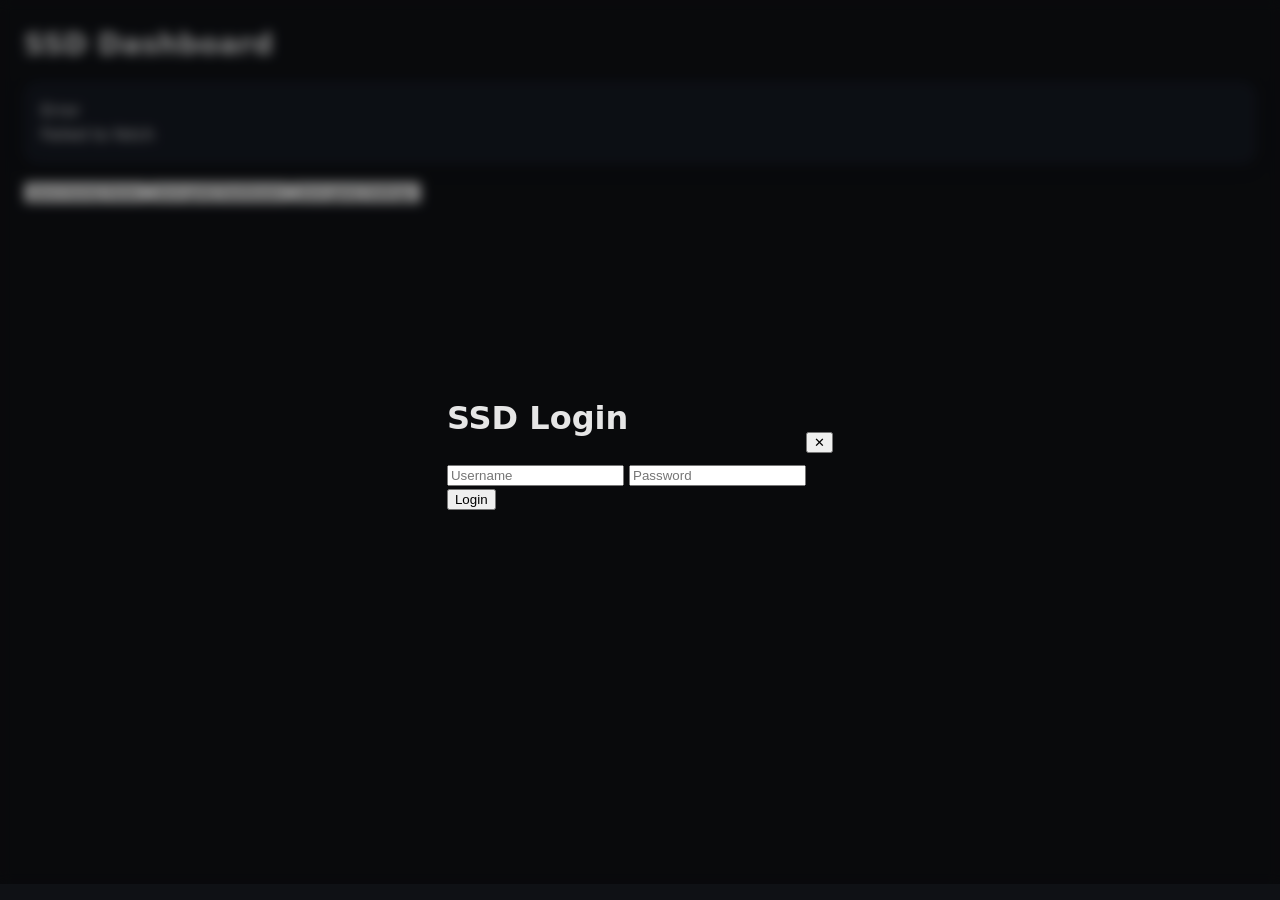
==== html/index.html @ f1f97885 "added ss-application element" ====
<!DOCTYPE html>
<html>
<head>
    <meta charset="utf-8">
    <meta name="viewport" content="width=device-width, initial-scale=1">
    <title>SSD Dashboard</title>
    <link rel="stylesheet" href="assets/css/style.css">
    <link rel="stylesheet" href="assets/css/global.css">
    <meta name="view-transition" content="same-origin">
</head>
<body>
    <h1>SSD Dashboard</h1>
    <ssd-schedule isAdmin></ssd-schedule>


    <!-- <ssd-login asPopup redirectURL="close"></ssd-login>
    <x-translation>welcome_message</x-translation>
    <ssd-icon name="user">user</ssd-icon>
    <ssd-intra-mission id="00899ca0-f8d4-4706-b140-795fee11b27f" alerterror="a"></ssd-intra-mission>

    <ssd-intra-mission-list page_size="5"></ssd-intra-mission-list>
<time-display show-countdown="true" show-date="nottoday">2026-04-01T18:10:00</time-display> -->

    <ssd-nav></ssd-nav>

    <script src="./assets/js/main.js"></script>

        <script src="./assets/js/pages/index/main.js" type="module"></script>

    <script type="module" src="assets/js/api/api.generated.js"></script>
    <script type="module" src="assets/js/util.js"></script>

    <script type="module" src="assets/js/customElements/general/icon.js"></script>
    <script type="module" src="assets/js/customElements/general/SimplePagination.js"></script>
    <script type="module" src="assets/js/customElements/general/translation.js"></script>
    <script type="module" src="assets/js/customElements/general/time-display.js"></script>
    <script type="module" src="assets/js/customElements/ssd-alert/ssd-error.js"></script>
    <script type="module" src="assets/js/customElements/ssd-alert/ssd-warning.js"></script>
    <script type="module" src="assets/js/customElements/ssd-alert/ssd-ok.js"></script>

    <script type="module" src="assets/js/customElements/ssd-nav.js"></script>


    <script type="module" src="assets/js/customElements/api-elements/mission/missiondisplay.js"></script>
    <script type="module" src="assets/js/customElements/api-elements/mission/missionlist.js"></script>
    <script type="module" src="assets/js/customElements/api-elements/schedule/schedule.js"></script>
    <script type="module" src="assets/js/customElements/api-elements/schedule/slot.js"></script>
    <script type="module" src="assets/js/customElements/api-elements/schedule/slot-wrapped.js"></script>
    <script type="module" src="assets/js/customElements/api-elements/application/ssd-application.js"></script>
    <script type="module" src="assets/js/customElements/api-elements/ssd-user.js"></script>
    <script type="module" src="assets/js/customElements/api-elements/forms/ssd-login.js"></script>
    <script type="module" src="assets/js/customElements/api-elements/forms/ssd-slot-form.js"></script>

</body>
</html>
---- html/assets/css/style.css ----
/* =========================
   GLOBAL RESET
========================= */
* {
  box-sizing: border-box;
  margin: 0;
  padding: 0;
}

body {
  font-family: system-ui, -apple-system, Segoe UI, Roboto, Arial, sans-serif;
  background: #0f1115;
  color: #e6e6e6;
  line-height: 1.5;
  padding: 24px;
}

/* =========================
   HEADER
========================= */
h1 {
  font-size: 28px;
  margin-bottom: 16px;
  letter-spacing: 0.5px;
}

/* =========================
   NAV BAR
========================= */
nav {
  display: flex;
  flex-wrap: wrap;
  gap: 10px;
  margin-bottom: 24px;
  padding: 12px;
  background: #151922;
  border: 1px solid #232838;
  border-radius: 12px;
}

nav button {
  background: #1f2430;
  color: #e6e6e6;
  border: 1px solid #2d3345;
  padding: 8px 12px;
  border-radius: 10px;
  cursor: pointer;
  transition: all 0.2s ease;
}

nav button:hover {
  background: #2a3142;
  transform: translateY(-1px);
}

nav button:active {
  transform: translateY(0);
}

/* =========================
   DASHBOARD LAYOUT
========================= */
body > *:not(nav):not(h1) {
  display: block;
  margin-bottom: 16px;
}

/* =========================
   CUSTOM ELEMENT CARDS
========================= */
ssd-schedule,
ssd-intra-mission {
  display: block;
  background: #151922;
  border: 1px solid #232838;
  border-radius: 14px;
  padding: 16px;
  box-shadow: 0 4px 16px rgba(0, 0, 0, 0.25);
}

/* =========================
   SCHEDULE SPECIFIC
========================= */
ssd-schedule h2 {
  font-size: 18px;
  margin-bottom: 8px;
}

.schedule {
  display: flex;
  flex-direction: column;
  gap: 8px;
}

/* slot styling */
ssd-slot {
  display: block;
  padding: 10px;
  border-radius: 10px;
  background: #1f2430;
  border: 1px solid #2d3345;
}

/* =========================
   ALERT / MISSION ELEMENTS
========================= */
ssd-intra-mission {
  margin-top: 10px;
    border: 1px solid #2d3345;

}

/* =========================
   ICONS
========================= */
ssd-icon {
  vertical-align: middle;
  margin-left: 6px;
  color: #7aa2ff;
}

/* =========================
   User ELEMENTS
========================= */
ssd-intra-user {
  margin-top: 10px;
  background: red;


}
/* =========================
   TRANSLATION ELEMENT
========================= */
x-translation {
  display: inline;
  margin-bottom: 12px;
  opacity: 0.8;
}

/* =========================
   RESPONSIVE
========================= */
@media (max-width: 600px) {
  nav {
    flex-direction: column;
  }

  nav button {
    width: 100%;
  }
}


@view-transition {
    navigation: auto;
}
---- html/assets/css/global.css ----
/* backdrop */
[asPopup] {
  position: fixed;
  inset: 0; /* full screen */
  z-index: 99999;

  display: flex;
  align-items: center;
  justify-content: center;

  /* blur + dark overlay */
  background: rgba(0, 0, 0, 0.4);
  backdrop-filter: blur(6px);
}

/* popup content (direktes Kind) */
[asPopup] > * {
  background: #1e1e1e;
  color: #fff;

  padding: 20px;
  border-radius: 8px;

  min-width: 300px;
  max-width: 90vw;

  box-shadow: 0 20px 60px rgba(0,0,0,0.6);

  /* animation */
  transform: scale(0.95);
  opacity: 0;
  transition: all 0.2s ease;
}

/* visible state */
[asPopup].show > * {
  transform: scale(1);
  opacity: 1;
}


.popup-close {
  position: absolute;
  top: 10px;
  right: 10px;

  width: 32px;
  height: 32px;

  border: none;
  border-radius: 6px;

  background: rgba(255,255,255,0.1);
  color: white;

  font-size: 18px;
  cursor: pointer;

  display: flex;
  align-items: center;
  justify-content: center;

  transition: 0.2s ease;
}

.popup-close:hover {
  background: rgba(255,255,255,0.25);
}
#container {
    position: relative;
  min-height: 100px;
  min-width: 100px;
}

/* lock interaction only inside container */
#container.loading {
  pointer-events: none;
}

#container.loading::after {
  content: "";

  position: absolute;
  inset: 0;

  backdrop-filter: blur(4px);

  z-index: 10;
}

/* spinner */
#container.loading::before {
  content: "";

  position: absolute;
  top: 50%;
  left: 50%;

  width: 40px;
  height: 40px;

  margin: -50px 0 0 -20px;

  border: 3px solid rgba(255, 255, 255, 0.25);
  border-top-color: #fff;
  border-radius: 50%;

  animation: spin 0.8s linear infinite;

  z-index: 11;
}

/* loading text */
#container.loading::after {
  display: flex;
  align-items: center;
  justify-content: center;

  color: white;
  font-size: 14px;
  font-family: sans-serif;
    margin-top: 1em;
  content: "Loading";
}
/* =========================
   Animation
========================= */
@keyframes spin {
  to {
    transform: rotate(360deg);
  }
}




/* collapsable container */
[collapsable] {
    border: 1px solid #333;
    border-radius: 8px;
    overflow: hidden;
}

/* header */
[collapsable] > .header {
    padding: 10px;
    cursor: pointer;
    background: #1f1f1f;
    color: white;
}

/* content */
[collapsable]:not([open]) > .content {
    max-height: 0;
    overflow: hidden;

    padding: 0 10px;
    opacity: 0;

    transition: max-height 0.25s ease, opacity 0.2s ease, padding 0.2s ease;
}

/* open state */
[collapsable][open] > .content {
    padding: 10px;
    opacity: 1;
}
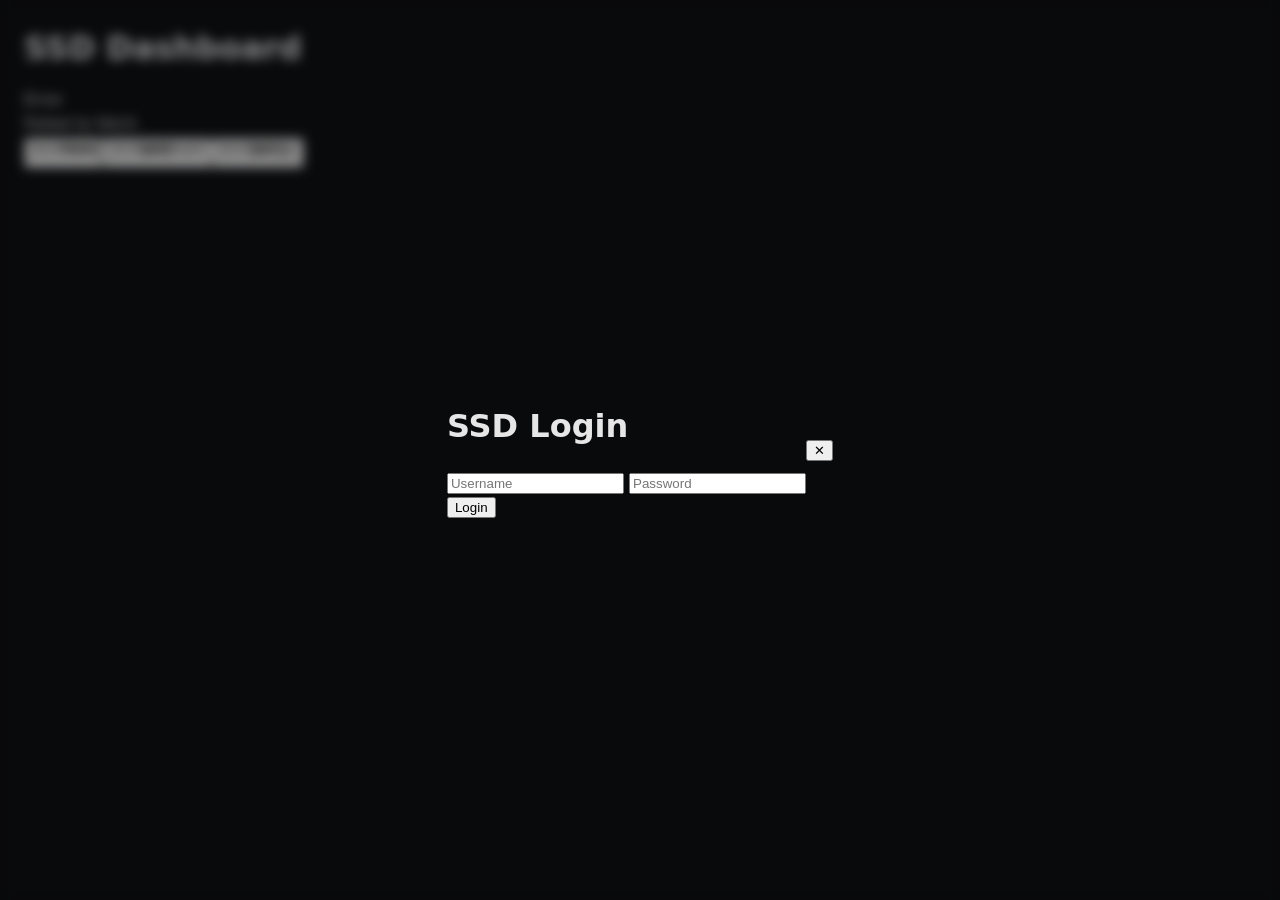
==== commit 5e31151a: "- changed Icons to load from file - Modified API fetch logic to handle 201 status code in addition t" ====
--- a/html/index.html
+++ b/html/index.html
@@ -10,7 +10,7 @@
 </head>
 <body>
     <h1>SSD Dashboard</h1>
-    <ssd-schedule isAdmin></ssd-schedule>
+    <ssd-schedule></ssd-schedule>
 
 
     <!-- <ssd-login asPopup redirectURL="close"></ssd-login>
@@ -47,6 +47,8 @@
     <script type="module" src="assets/js/customElements/api-elements/schedule/slot.js"></script>
     <script type="module" src="assets/js/customElements/api-elements/schedule/slot-wrapped.js"></script>
     <script type="module" src="assets/js/customElements/api-elements/application/ssd-application.js"></script>
+    <script type="module" src="assets/js/customElements/api-elements/forms/ssd-application-appy.js"></script>
+
     <script type="module" src="assets/js/customElements/api-elements/ssd-user.js"></script>
     <script type="module" src="assets/js/customElements/api-elements/forms/ssd-login.js"></script>
     <script type="module" src="assets/js/customElements/api-elements/forms/ssd-slot-form.js"></script>
--- a/html/assets/css/style.css
+++ b/html/assets/css/style.css
@@ -1,3 +1,5 @@
+
+
 /* =========================
    GLOBAL RESET
 ========================= */
@@ -8,74 +10,41 @@
 }
 
 body {
-  font-family: system-ui, -apple-system, Segoe UI, Roboto, Arial, sans-serif;
-  background: #0f1115;
-  color: #e6e6e6;
-  line-height: 1.5;
-  padding: 24px;
-}
-
-/* =========================
-   HEADER
-========================= */
-h1 {
-  font-size: 28px;
-  margin-bottom: 16px;
-  letter-spacing: 0.5px;
-}
-
-/* =========================
-   NAV BAR
-========================= */
-nav {
-  display: flex;
-  flex-wrap: wrap;
-  gap: 10px;
-  margin-bottom: 24px;
-  padding: 12px;
-  background: #151922;
-  border: 1px solid #232838;
-  border-radius: 12px;
-}
-
-nav button {
-  background: #1f2430;
-  color: #e6e6e6;
-  border: 1px solid #2d3345;
-  padding: 8px 12px;
-  border-radius: 10px;
-  cursor: pointer;
-  transition: all 0.2s ease;
-}
-
-nav button:hover {
-  background: #2a3142;
-  transform: translateY(-1px);
-}
-
-nav button:active {
-  transform: translateY(0);
+    margin: 0;
+    padding: 24px;
+
+    background: var(--bg);
+    color: var(--text);
+
+    font-family:
+        system-ui,
+        -apple-system,
+        BlinkMacSystemFont,
+        "Segoe UI",
+        sans-serif;
+
+    line-height: 1.5;
+}
+
+h1,
+h2,
+h3,
+h4,
+h5,
+h6 {
+    font-weight: 700;
+    margin-bottom: 1rem;
 }
 
 /* =========================
    DASHBOARD LAYOUT
 ========================= */
-body > *:not(nav):not(h1) {
-  display: block;
-  margin-bottom: 16px;
-}
-
-/* =========================
-   CUSTOM ELEMENT CARDS
-========================= */
-ssd-schedule,
-ssd-intra-mission {
-  display: block;
-  background: #151922;
-  border: 1px solid #232838;
-  border-radius: 14px;
-  padding: 16px;
-  box-shadow: 0 4px 16px rgba(0, 0, 0, 0.25);
+
+.card {
+    background: var(--surface);
+    border: 1px solid var(--border);
+    border-radius: var(--radius);
+    box-shadow: var(--shadow);
 }
 
 /* =========================
@@ -153,4 +122,160 @@
 
 @view-transition {
     navigation: auto;
+}
+
+.fullscreen-formbox{
+    position: absolute;
+    top:0;
+    left:0;
+    height: 100vh;
+    width: 100vw;
+    padding: 10vw;
+    padding-top: 1vh;
+}
+
+
+
+
+/* =========================
+   BUTTONS
+========================= */
+
+button {
+    font: inherit;
+
+    cursor: pointer;
+
+    padding: .85rem 1rem;
+
+    color: white;
+    background: var(--primary);
+
+    border: none;
+    border-radius: var(--radius-small);
+
+    transition: all var(--transition);
+}
+
+button:hover {
+    background: var(--primary-hover);
+}
+
+button:active {
+    transform: scale(.98);
+}
+
+/* =========================
+   FORM CONTROLS
+========================= */
+
+input,
+textarea,
+select {
+    width: 100%;
+
+    padding: .85rem 1rem;
+
+    font: inherit;
+
+    color: var(--text);
+    background: var(--surface-2);
+
+    border: 1px solid var(--border);
+    border-radius: var(--radius-small);
+
+    outline: none;
+
+    transition:
+        border-color var(--transition),
+        box-shadow var(--transition),
+        background-color var(--transition);
+      margin-bottom: 1em;
+}
+label{
+  display: inline;
+}
+input[type=checkbox]{
+  width: unset;
+}
+input::placeholder,
+textarea::placeholder {
+    color: var(--text-muted);
+}
+
+input:hover,
+textarea:hover,
+select:hover {
+    border-color: var(--border-hover);
+}
+
+input:focus,
+textarea:focus,
+select:focus {
+    border-color: var(--primary);
+    box-shadow: 0 0 0 3px color-mix(in srgb, var(--primary) 25%, transparent);
+}
+
+input:disabled,
+textarea:disabled,
+select:disabled {
+    opacity: .6;
+    cursor: not-allowed;
+}
+
+input:invalid {
+    border-color: var(--danger);
+}
+
+input:-webkit-autofill,
+input:-webkit-autofill:hover,
+input:-webkit-autofill:focus {
+    -webkit-text-fill-color: var(--text);
+    -webkit-box-shadow: 0 0 0 1000px var(--surface-2) inset;
+}
+
+.field {
+    position: relative;
+}
+
+.field label, .field::before {
+    position: absolute;
+    left: 1rem;
+    top: 0;
+    transform: translateY(-50%);
+    background: var(--surface);
+    padding: 0 .25rem;
+    color: var(--text-muted);
+    opacity: 0;
+    transition: .2s ease;
+}
+.field:not(:has(label))::before {
+    content: attr(input-label);
+}
+.field:has(input:not(:placeholder-shown)) label,
+.field:has(input:not(:placeholder-shown))::before,
+.field:has(select:not(:placeholder-shown)) label,
+.field:has(select:not(:placeholder-shown))::before,
+.field:has(textarea:not(:placeholder-shown)) label,
+.field:has(textarea:not(:placeholder-shown))::before {
+    opacity: 1;
+}
+
+/* Checkbox fields */
+.field:has(input[type="checkbox"]) {
+    display: flex;
+    align-items: center;
+    gap: .5rem;
+    position: static;
+}
+
+.field:has(input[type="checkbox"]) label,.field:has(input[type="checkbox"])::before {
+    position: static;
+    transform: none;
+    background: none;
+    padding: 0;
+    opacity: 1;
+    color: var(--text);
+    cursor: pointer;
+    margin-bottom: 1em;
 }
--- a/html/assets/css/global.css
+++ b/html/assets/css/global.css
@@ -1,3 +1,34 @@
+/* =========================
+   THEME
+========================= */
+:root {
+    --bg: #0f1115;
+    --surface: #151922;
+    --surface-2: #1f2430;
+
+    --text: #e6e6e6;
+    --text-muted: #9ca3af;
+
+    --border: #2d3345;
+    --border-hover: #475569;
+
+    --primary: #3b82f6;
+    --primary-hover: #2563eb;
+
+    --success: #22c55e;
+    --warning: #f59e0b;
+    --danger: #ef4444;
+
+    --radius: 12px;
+    --radius-small: 8px;
+
+    --shadow: 0 10px 30px rgba(0,0,0,.35);
+
+    --transition: .2s ease;
+}
+
+
+
 /* backdrop */
 [asPopup] {
   position: fixed;
@@ -164,4 +195,8 @@
 [collapsable][open] > .content {
     padding: 10px;
     opacity: 1;
-}+}
+
+
+
+
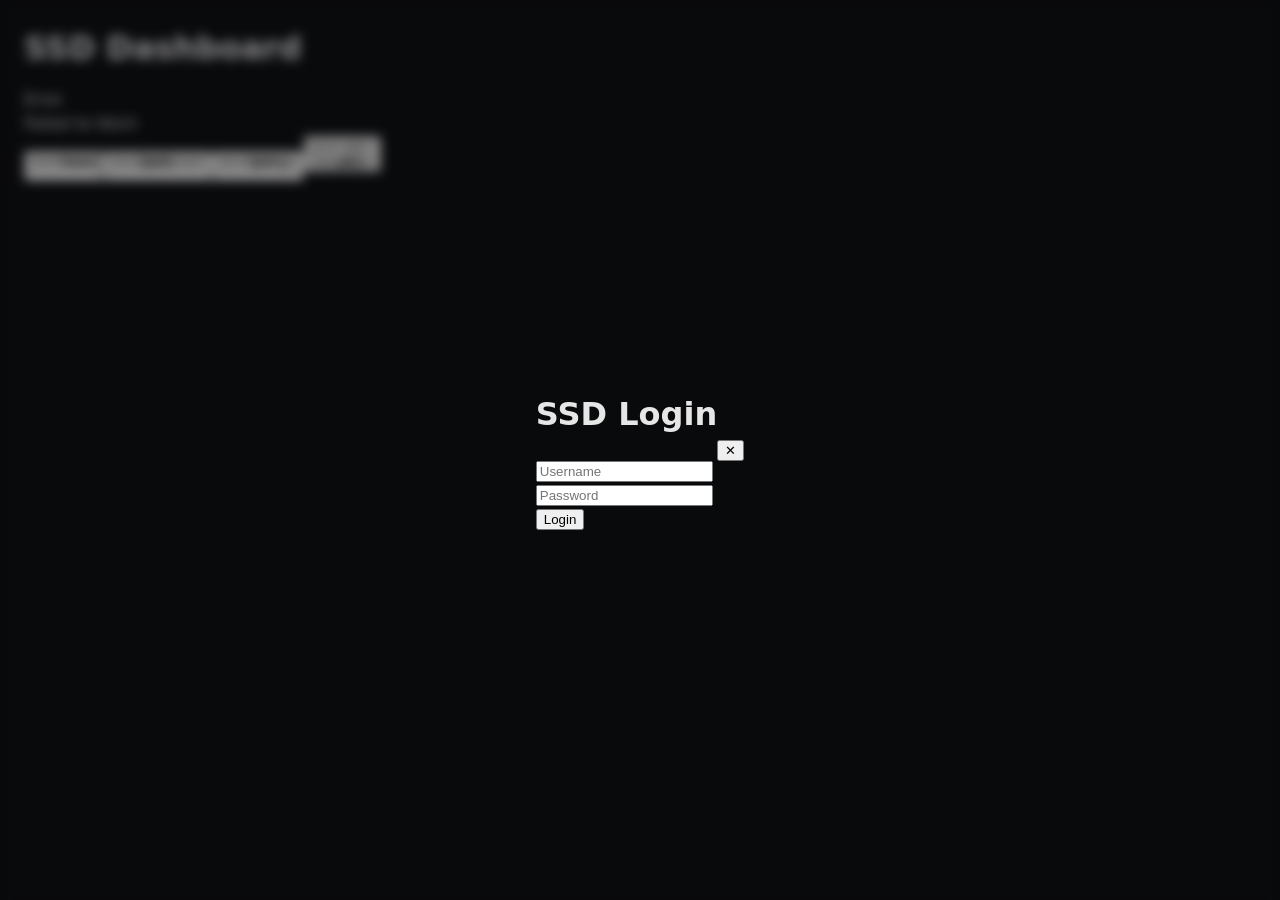
==== commit 2674b51f: "Add new styles for mission and user components, update global styles, and enhance API handling - Int" ====
--- a/html/index.html
+++ b/html/index.html
@@ -1,17 +1,16 @@
-<!DOCTYPE html>
+<!doctype html>
 <html>
-<head>
-    <meta charset="utf-8">
-    <meta name="viewport" content="width=device-width, initial-scale=1">
+  <head>
+    <meta charset="utf-8" />
+    <meta name="viewport" content="width=device-width, initial-scale=1" />
     <title>SSD Dashboard</title>
-    <link rel="stylesheet" href="assets/css/style.css">
-    <link rel="stylesheet" href="assets/css/global.css">
-    <meta name="view-transition" content="same-origin">
-</head>
-<body>
+    <link rel="stylesheet" href="assets/css/style.css" />
+    <link rel="stylesheet" href="assets/css/global.css" />
+    <meta name="view-transition" content="same-origin" />
+  </head>
+  <body>
     <h1>SSD Dashboard</h1>
     <ssd-schedule></ssd-schedule>
-
 
     <!-- <ssd-login asPopup redirectURL="close"></ssd-login>
     <x-translation>welcome_message</x-translation>
@@ -25,7 +24,7 @@
 
     <script src="./assets/js/main.js"></script>
 
-        <script src="./assets/js/pages/index/main.js" type="module"></script>
+    <script src="./assets/js/pages/index/main.js" type="module"></script>
 
     <script type="module" src="assets/js/api/api.generated.js"></script>
     <script type="module" src="assets/js/util.js"></script>
@@ -40,7 +39,6 @@
 
     <script type="module" src="assets/js/customElements/ssd-nav.js"></script>
 
-
     <script type="module" src="assets/js/customElements/api-elements/mission/missiondisplay.js"></script>
     <script type="module" src="assets/js/customElements/api-elements/mission/missionlist.js"></script>
     <script type="module" src="assets/js/customElements/api-elements/schedule/schedule.js"></script>
@@ -52,6 +50,5 @@
     <script type="module" src="assets/js/customElements/api-elements/ssd-user.js"></script>
     <script type="module" src="assets/js/customElements/api-elements/forms/ssd-login.js"></script>
     <script type="module" src="assets/js/customElements/api-elements/forms/ssd-slot-form.js"></script>
-
-</body>
+  </body>
 </html>
--- a/html/assets/css/style.css
+++ b/html/assets/css/style.css
@@ -1,12 +1,10 @@
-
-
 /* =========================
    GLOBAL RESET
 ========================= */
 * {
-  box-sizing: border-box;
-  margin: 0;
-  padding: 0;
+    box-sizing: border-box;
+    margin: 0;
+    padding: 0;
 }
 
 body {
@@ -51,72 +49,69 @@
    SCHEDULE SPECIFIC
 ========================= */
 ssd-schedule h2 {
-  font-size: 18px;
-  margin-bottom: 8px;
+    font-size: 18px;
+    margin-bottom: 8px;
 }
 
 .schedule {
-  display: flex;
-  flex-direction: column;
-  gap: 8px;
+    display: flex;
+    flex-direction: column;
+    gap: 8px;
 }
 
 /* slot styling */
 ssd-slot {
-  display: block;
-  padding: 10px;
-  border-radius: 10px;
-  background: #1f2430;
-  border: 1px solid #2d3345;
+    display: block;
+    padding: 10px;
+    border-radius: 10px;
+    background: #1f2430;
+    border: 1px solid #2d3345;
 }
 
 /* =========================
    ALERT / MISSION ELEMENTS
 ========================= */
 ssd-intra-mission {
-  margin-top: 10px;
-    border: 1px solid #2d3345;
-
+    margin-top: 10px;
 }
 
 /* =========================
    ICONS
 ========================= */
 ssd-icon {
-  vertical-align: middle;
-  margin-left: 6px;
-  color: #7aa2ff;
+    vertical-align: middle;
+    margin-left: 6px;
+    color: #7aa2ff;
 }
 
 /* =========================
    User ELEMENTS
 ========================= */
 ssd-intra-user {
-  margin-top: 10px;
-  background: red;
-
-
-}
+    margin-top: 10px;
+
+}
+
 /* =========================
    TRANSLATION ELEMENT
 ========================= */
 x-translation {
-  display: inline;
-  margin-bottom: 12px;
-  opacity: 0.8;
+    display: inline;
+    margin-bottom: 12px;
+    opacity: 0.8;
 }
 
 /* =========================
    RESPONSIVE
 ========================= */
 @media (max-width: 600px) {
-  nav {
-    flex-direction: column;
-  }
-
-  nav button {
-    width: 100%;
-  }
+    nav {
+        flex-direction: column;
+    }
+
+    nav button {
+        width: 100%;
+    }
 }
 
 
@@ -124,10 +119,10 @@
     navigation: auto;
 }
 
-.fullscreen-formbox{
+.fullscreen-formbox {
     position: absolute;
-    top:0;
-    left:0;
+    top: 0;
+    left: 0;
     height: 100vh;
     width: 100vw;
     padding: 10vw;
@@ -190,14 +185,17 @@
         border-color var(--transition),
         box-shadow var(--transition),
         background-color var(--transition);
-      margin-bottom: 1em;
-}
-label{
-  display: inline;
-}
-input[type=checkbox]{
-  width: unset;
-}
+    margin-bottom: 1em;
+}
+
+label {
+    display: inline;
+}
+
+input[type=checkbox] {
+    width: unset;
+}
+
 input::placeholder,
 textarea::placeholder {
     color: var(--text-muted);
@@ -238,7 +236,8 @@
     position: relative;
 }
 
-.field label, .field::before {
+.field label,
+.field::before {
     position: absolute;
     left: 1rem;
     top: 0;
@@ -249,9 +248,11 @@
     opacity: 0;
     transition: .2s ease;
 }
+
 .field:not(:has(label))::before {
     content: attr(input-label);
 }
+
 .field:has(input:not(:placeholder-shown)) label,
 .field:has(input:not(:placeholder-shown))::before,
 .field:has(select:not(:placeholder-shown)) label,
@@ -269,7 +270,8 @@
     position: static;
 }
 
-.field:has(input[type="checkbox"]) label,.field:has(input[type="checkbox"])::before {
+.field:has(input[type="checkbox"]) label,
+.field:has(input[type="checkbox"])::before {
     position: static;
     transform: none;
     background: none;
--- a/html/assets/css/global.css
+++ b/html/assets/css/global.css
@@ -190,7 +190,10 @@
 
     transition: max-height 0.25s ease, opacity 0.2s ease, padding 0.2s ease;
 }
-
+[collapsable]> .content {
+      transition: max-height 0.25s ease, opacity 0.2s ease, padding 0.2s ease;
+
+}
 /* open state */
 [collapsable][open] > .content {
     padding: 10px;
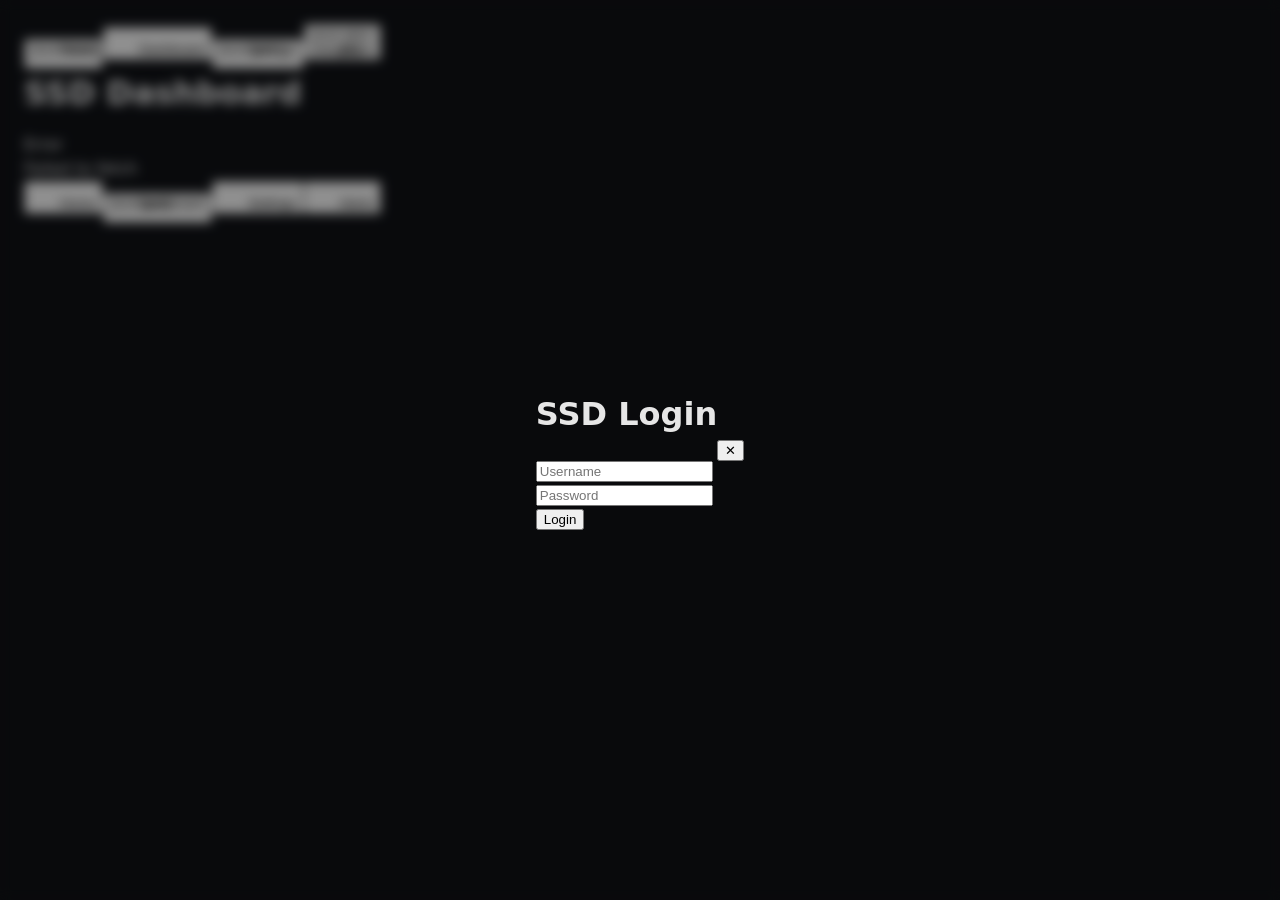
==== commit 3b86b880: "reworked ssd-nav" ====
--- a/html/index.html
+++ b/html/index.html
@@ -9,20 +9,15 @@
     <meta name="view-transition" content="same-origin" />
   </head>
   <body>
-    <h1>SSD Dashboard</h1>
-    <ssd-schedule></ssd-schedule>
+    <ssd-nav class="top"></ssd-nav>
+    <main>
+      <h1>SSD Dashboard</h1>
+      <ssd-schedule></ssd-schedule>
+    </main>
 
-    <!-- <ssd-login asPopup redirectURL="close"></ssd-login>
-    <x-translation>welcome_message</x-translation>
-    <ssd-icon name="user">user</ssd-icon>
-    <ssd-intra-mission id="00899ca0-f8d4-4706-b140-795fee11b27f" alerterror="a"></ssd-intra-mission>
+    <ssd-nav class="bottem"></ssd-nav>
 
-    <ssd-intra-mission-list page_size="5"></ssd-intra-mission-list>
-<time-display show-countdown="true" show-date="nottoday">2026-04-01T18:10:00</time-display> -->
-
-    <ssd-nav></ssd-nav>
-
-    <script src="./assets/js/main.js"></script>
+    <script type="module" src="./assets/js/main.js"></script>
 
     <script src="./assets/js/pages/index/main.js" type="module"></script>
 
@@ -44,6 +39,7 @@
     <script type="module" src="assets/js/customElements/api-elements/schedule/schedule.js"></script>
     <script type="module" src="assets/js/customElements/api-elements/schedule/slot.js"></script>
     <script type="module" src="assets/js/customElements/api-elements/schedule/slot-wrapped.js"></script>
+    <script type="module" src="assets/js/customElements/api-elements/schedule/slot-wrapped-inschedule.js"></script>
     <script type="module" src="assets/js/customElements/api-elements/application/ssd-application.js"></script>
     <script type="module" src="assets/js/customElements/api-elements/forms/ssd-application-appy.js"></script>
 
--- a/html/assets/css/style.css
+++ b/html/assets/css/style.css
@@ -97,8 +97,6 @@
 ========================= */
 x-translation {
     display: inline;
-    margin-bottom: 12px;
-    opacity: 0.8;
 }
 
 /* =========================
@@ -111,6 +109,11 @@
 
     nav button {
         width: 100%;
+    }
+
+    body {
+        padding: 0px;
+
     }
 }
 
--- a/html/assets/css/global.css
+++ b/html/assets/css/global.css
@@ -1,7 +1,7 @@
-/* =========================
-   THEME
-========================= */
 :root {
+    /* =========================
+       THEME
+    ========================= */
     --bg: #0f1115;
     --surface: #151922;
     --surface-2: #1f2430;
@@ -22,12 +22,70 @@
     --radius: 12px;
     --radius-small: 8px;
 
-    --shadow: 0 10px 30px rgba(0,0,0,.35);
+    --shadow: 0 10px 30px rgba(0, 0, 0, .35);
 
     --transition: .2s ease;
-}
-
-
+
+
+    /* =========================
+       COLOR PALETTE
+    ========================= */
+
+    /* Gray */
+    --gray: #6b7280;
+    --gray-light: #9ca3af;
+    --gray-dark: #374151;
+
+    /* Red */
+    --red: #ef4444;
+    --red-light: #f87171;
+    --red-dark: #b91c1c;
+
+    /* Orange */
+    --orange: #f97316;
+    --orange-light: #fb923c;
+    --orange-dark: #c2410c;
+
+    /* Yellow */
+    --yellow: #eab308;
+    --yellow-light: #facc15;
+    --yellow-dark: #a16207;
+
+    /* Green */
+    --green: #22c55e;
+    --green-light: #4ade80;
+    --green-dark: #15803d;
+
+    /* Blue */
+    --blue: #3b82f6;
+    --blue-light: #60a5fa;
+    --blue-dark: #1d4ed8;
+
+    /* Cyan */
+    --cyan: #06b6d4;
+    --cyan-light: #22d3ee;
+    --cyan-dark: #0e7490;
+
+    /* Purple */
+    --purple: #8b5cf6;
+    --purple-light: #a78bfa;
+    --purple-dark: #6d28d9;
+
+    /* Pink */
+    --pink: #ec4899;
+    --pink-light: #f472b6;
+    --pink-dark: #be185d;
+
+    /* Indigo */
+    --indigo: #6366f1;
+    --indigo-light: #818cf8;
+    --indigo-dark: #4338ca;
+
+    /* Teal */
+    --teal: #14b8a6;
+    --teal-light: #2dd4bf;
+    --teal-dark: #0f766e;
+}
 
 /* backdrop */
 [asPopup] {
@@ -64,7 +122,7 @@
 }
 
 /* visible state */
-[asPopup].show > * {
+[asPopup] > * {
   transform: scale(1);
   opacity: 1;
 }
@@ -92,15 +150,11 @@
   justify-content: center;
 
   transition: 0.2s ease;
+  z-index: 99999999999;
 }
 
 .popup-close:hover {
   background: rgba(255,255,255,0.25);
-}
-#container {
-    position: relative;
-  min-height: 100px;
-  min-width: 100px;
 }
 
 /* lock interaction only inside container */
@@ -203,3 +257,9 @@
 
 
 
+@media (max-width: 600px) {
+  main {
+    padding-bottom: calc(70px + env(safe-area-inset-bottom));
+    min-height: 100vh;
+  }
+}
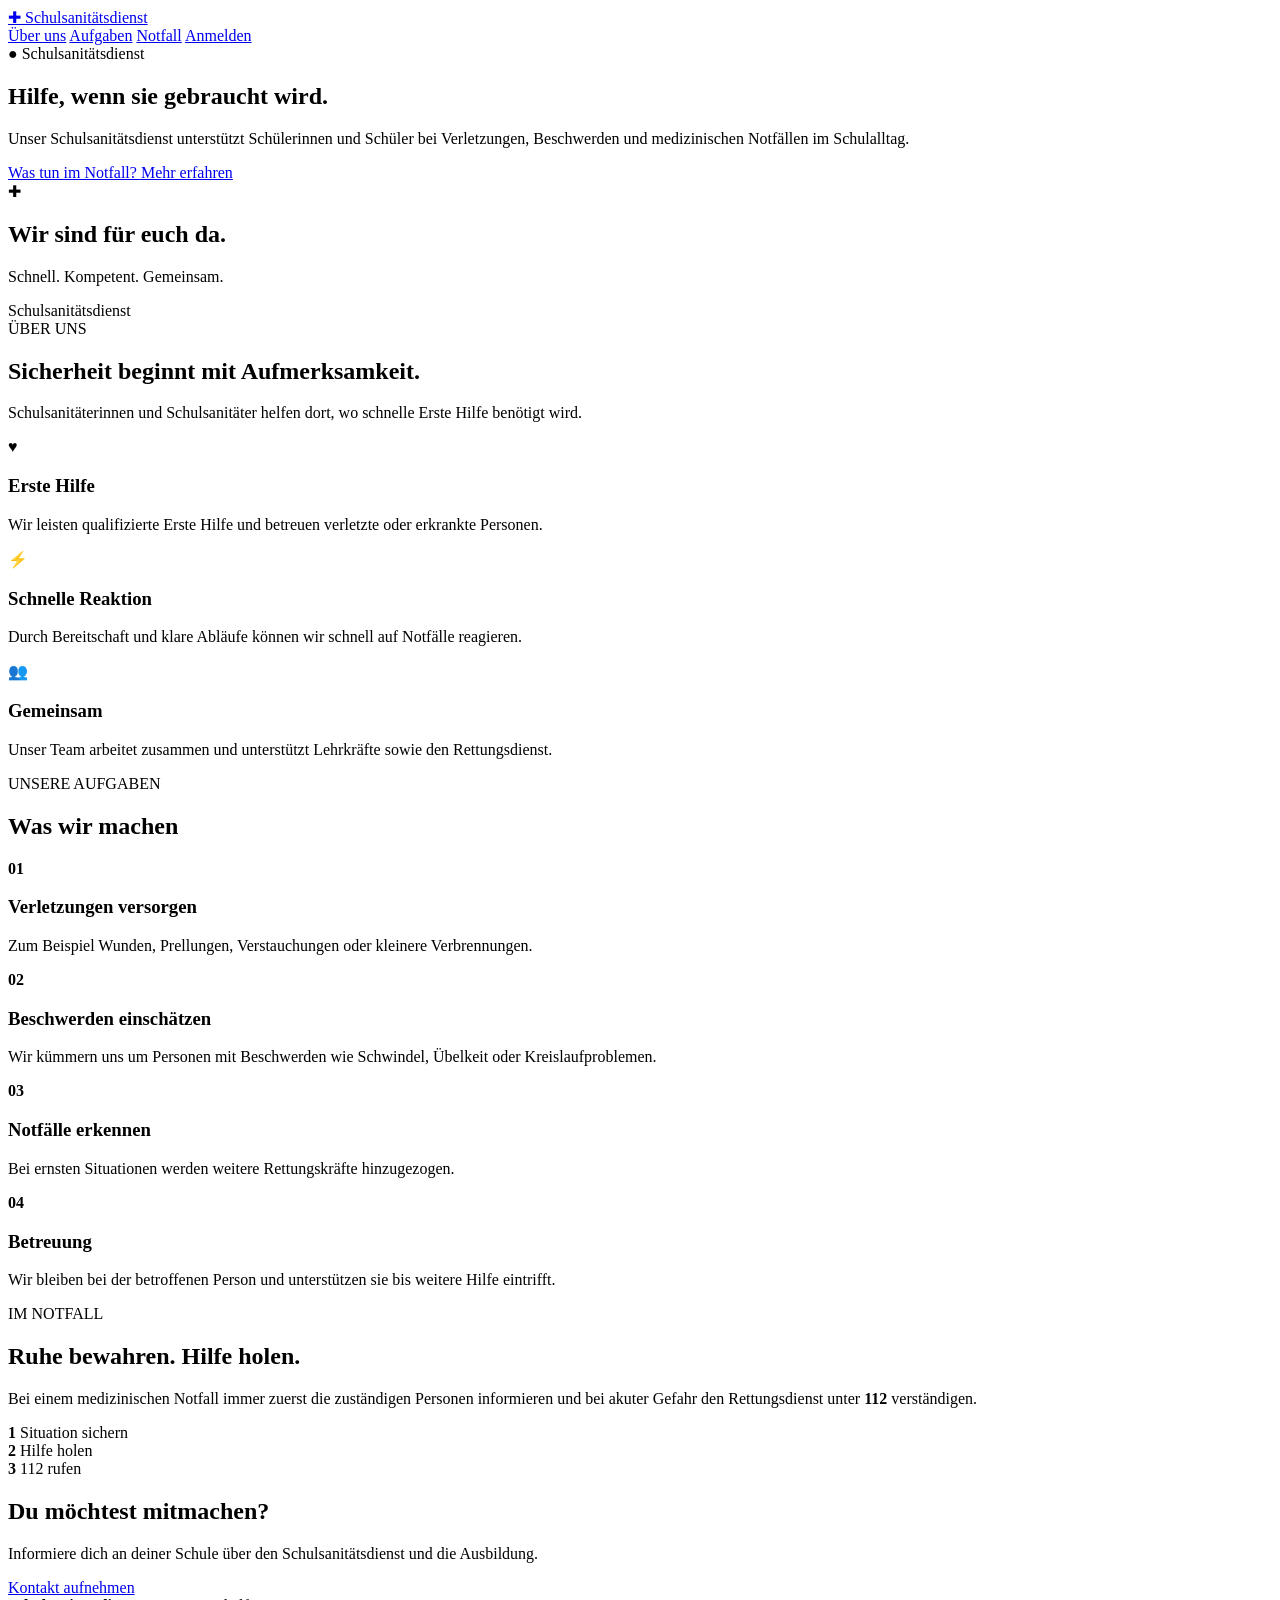
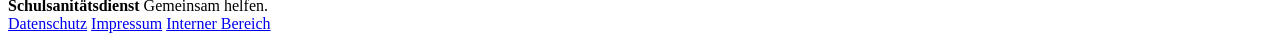
==== commit 189eb556: "added landing page" ====
--- a/html/index.html
+++ b/html/index.html
@@ -1,50 +1,239 @@
 <!doctype html>
-<html>
+<html lang="de">
   <head>
-    <meta charset="utf-8" />
-    <meta name="viewport" content="width=device-width, initial-scale=1" />
-    <title>SSD Dashboard</title>
-    <link rel="stylesheet" href="assets/css/style.css" />
-    <link rel="stylesheet" href="assets/css/global.css" />
-    <meta name="view-transition" content="same-origin" />
+    <meta charset="UTF-8" />
+    <meta name="viewport" content="width=device-width, initial-scale=1.0" />
+
+    <title>Schulsanitätsdienst</title>
+
+    <link rel="stylesheet" href="/assets/css/global.css" />
+    <link rel="stylesheet" href="/assets/css/style.css" />
+    <link rel="stylesheet" href="/assets/css/landing.css" />
   </head>
+
   <body>
-    <ssd-nav class="top"></ssd-nav>
+    <header class="landing-header">
+      <a href="/" class="landing-logo">
+        <span class="landing-logo-icon">✚</span>
+        <span>Schulsanitätsdienst</span>
+      </a>
+
+      <nav class="landing-nav">
+        <a href="#about">Über uns</a>
+        <a href="#services">Aufgaben</a>
+        <a href="#emergency">Notfall</a>
+        <a href="/intra/">Anmelden</a>
+      </nav>
+    </header>
+
     <main>
-      <h1>SSD Dashboard</h1>
-      <ssd-schedule></ssd-schedule>
+      <!-- Hero -->
+      <section class="landing-hero">
+        <div class="landing-hero-content">
+          <span class="landing-badge"> ● Schulsanitätsdienst </span>
+
+          <h1>
+            Hilfe, wenn sie
+            <span>gebraucht wird.</span>
+          </h1>
+
+          <p>
+            Unser Schulsanitätsdienst unterstützt Schülerinnen und Schüler bei
+            Verletzungen, Beschwerden und medizinischen Notfällen im
+            Schulalltag.
+          </p>
+
+          <div class="landing-actions">
+            <a href="#emergency" class="landing-button primary">
+              Was tun im Notfall?
+            </a>
+
+            <a href="#about" class="landing-button secondary">
+              Mehr erfahren
+            </a>
+          </div>
+        </div>
+
+        <div class="landing-hero-card">
+          <div class="hero-card-icon">✚</div>
+
+          <h2>Wir sind für euch da.</h2>
+
+          <p>Schnell. Kompetent. Gemeinsam.</p>
+
+          <div class="hero-status">
+            <span></span>
+            Schulsanitätsdienst
+          </div>
+        </div>
+      </section>
+
+      <!-- About -->
+      <section id="about" class="landing-section">
+        <div class="landing-section-heading">
+          <span>ÜBER UNS</span>
+
+          <h2>Sicherheit beginnt mit Aufmerksamkeit.</h2>
+
+          <p>
+            Schulsanitäterinnen und Schulsanitäter helfen dort, wo schnelle
+            Erste Hilfe benötigt wird.
+          </p>
+        </div>
+
+        <div class="landing-feature-grid">
+          <article class="landing-feature">
+            <div class="feature-icon">♥</div>
+
+            <h3>Erste Hilfe</h3>
+
+            <p>
+              Wir leisten qualifizierte Erste Hilfe und betreuen verletzte oder
+              erkrankte Personen.
+            </p>
+          </article>
+
+          <article class="landing-feature">
+            <div class="feature-icon">⚡</div>
+
+            <h3>Schnelle Reaktion</h3>
+
+            <p>
+              Durch Bereitschaft und klare Abläufe können wir schnell auf
+              Notfälle reagieren.
+            </p>
+          </article>
+
+          <article class="landing-feature">
+            <div class="feature-icon">👥</div>
+
+            <h3>Gemeinsam</h3>
+
+            <p>
+              Unser Team arbeitet zusammen und unterstützt Lehrkräfte sowie den
+              Rettungsdienst.
+            </p>
+          </article>
+        </div>
+      </section>
+
+      <!-- Services -->
+      <section id="services" class="landing-section alternate">
+        <div class="landing-section-heading">
+          <span>UNSERE AUFGABEN</span>
+
+          <h2>Was wir machen</h2>
+        </div>
+
+        <div class="landing-task-list">
+          <div class="landing-task">
+            <strong>01</strong>
+
+            <div>
+              <h3>Verletzungen versorgen</h3>
+              <p>
+                Zum Beispiel Wunden, Prellungen, Verstauchungen oder kleinere
+                Verbrennungen.
+              </p>
+            </div>
+          </div>
+
+          <div class="landing-task">
+            <strong>02</strong>
+
+            <div>
+              <h3>Beschwerden einschätzen</h3>
+              <p>
+                Wir kümmern uns um Personen mit Beschwerden wie Schwindel,
+                Übelkeit oder Kreislaufproblemen.
+              </p>
+            </div>
+          </div>
+
+          <div class="landing-task">
+            <strong>03</strong>
+
+            <div>
+              <h3>Notfälle erkennen</h3>
+              <p>
+                Bei ernsten Situationen werden weitere Rettungskräfte
+                hinzugezogen.
+              </p>
+            </div>
+          </div>
+
+          <div class="landing-task">
+            <strong>04</strong>
+
+            <div>
+              <h3>Betreuung</h3>
+              <p>
+                Wir bleiben bei der betroffenen Person und unterstützen sie bis
+                weitere Hilfe eintrifft.
+              </p>
+            </div>
+          </div>
+        </div>
+      </section>
+
+      <!-- Emergency -->
+      <section id="emergency" class="landing-emergency">
+        <div>
+          <span>IM NOTFALL</span>
+
+          <h2>Ruhe bewahren. Hilfe holen.</h2>
+
+          <p>
+            Bei einem medizinischen Notfall immer zuerst die zuständigen
+            Personen informieren und bei akuter Gefahr den Rettungsdienst unter
+            <strong>112</strong> verständigen.
+          </p>
+        </div>
+
+        <div class="emergency-steps">
+          <div>
+            <strong>1</strong>
+            <span>Situation sichern</span>
+          </div>
+
+          <div>
+            <strong>2</strong>
+            <span>Hilfe holen</span>
+          </div>
+
+          <div>
+            <strong>3</strong>
+            <span>112 rufen</span>
+          </div>
+        </div>
+      </section>
+
+      <!-- CTA -->
+      <section class="landing-cta">
+        <h2>Du möchtest mitmachen?</h2>
+
+        <p>
+          Informiere dich an deiner Schule über den Schulsanitätsdienst und die
+          Ausbildung.
+        </p>
+
+        <a href="/contact/" class="landing-button primary">
+          Kontakt aufnehmen
+        </a>
+      </section>
     </main>
 
-    <ssd-nav class="bottem"></ssd-nav>
-
-    <script type="module" src="./assets/js/main.js"></script>
-
-    <script src="./assets/js/pages/index/main.js" type="module"></script>
-
-    <script type="module" src="assets/js/api/api.generated.js"></script>
-    <script type="module" src="assets/js/util.js"></script>
-
-    <script type="module" src="assets/js/customElements/general/icon.js"></script>
-    <script type="module" src="assets/js/customElements/general/SimplePagination.js"></script>
-    <script type="module" src="assets/js/customElements/general/translation.js"></script>
-    <script type="module" src="assets/js/customElements/general/time-display.js"></script>
-    <script type="module" src="assets/js/customElements/ssd-alert/ssd-error.js"></script>
-    <script type="module" src="assets/js/customElements/ssd-alert/ssd-warning.js"></script>
-    <script type="module" src="assets/js/customElements/ssd-alert/ssd-ok.js"></script>
-
-    <script type="module" src="assets/js/customElements/ssd-nav.js"></script>
-
-    <script type="module" src="assets/js/customElements/api-elements/mission/missiondisplay.js"></script>
-    <script type="module" src="assets/js/customElements/api-elements/mission/missionlist.js"></script>
-    <script type="module" src="assets/js/customElements/api-elements/schedule/schedule.js"></script>
-    <script type="module" src="assets/js/customElements/api-elements/schedule/slot.js"></script>
-    <script type="module" src="assets/js/customElements/api-elements/schedule/slot-wrapped.js"></script>
-    <script type="module" src="assets/js/customElements/api-elements/schedule/slot-wrapped-inschedule.js"></script>
-    <script type="module" src="assets/js/customElements/api-elements/application/ssd-application.js"></script>
-    <script type="module" src="assets/js/customElements/api-elements/forms/ssd-application-appy.js"></script>
-
-    <script type="module" src="assets/js/customElements/api-elements/ssd-user.js"></script>
-    <script type="module" src="assets/js/customElements/api-elements/forms/ssd-login.js"></script>
-    <script type="module" src="assets/js/customElements/api-elements/forms/ssd-slot-form.js"></script>
+    <footer class="landing-footer">
+      <div>
+        <strong>Schulsanitätsdienst</strong>
+        <span>Gemeinsam helfen.</span>
+      </div>
+
+      <div class="footer-links">
+        <a href="/privacy/">Datenschutz</a>
+        <a href="/imprint/">Impressum</a>
+        <a href="/intra/">Interner Bereich</a>
+      </div>
+    </footer>
   </body>
 </html>
